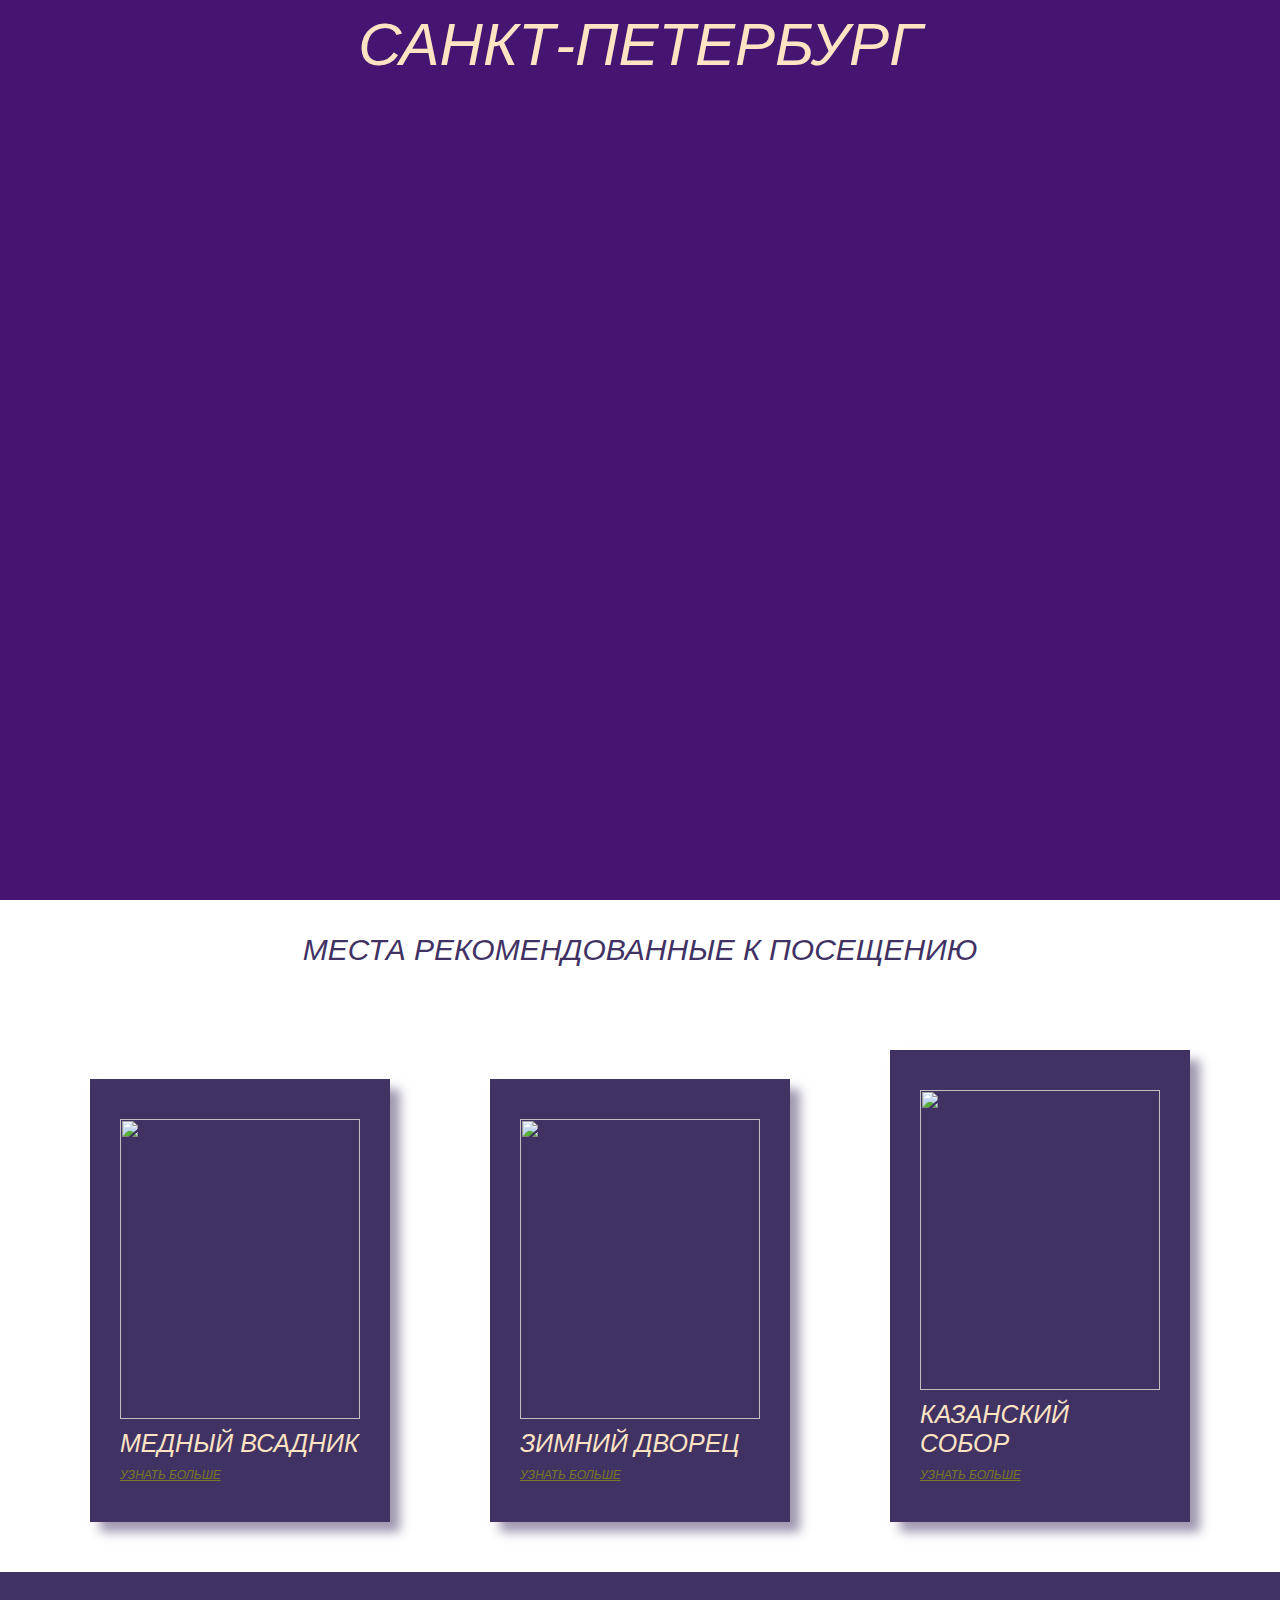
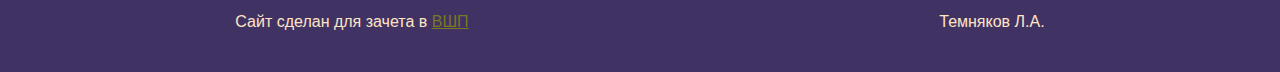
==== index.html @ 588df348 "Add files via upload" ====
<html>
  <!DOCTYPE html>
  <html lang="en">
    <head>
      <meta charset="UTF-8" />
      <title>Сайт на зачет в ВШП</title>
      <link rel="stylesheet" href="style.css" />
      <link rel="icon" href="Logofavicon.png" />
    </head>
    <body>
      <header class="header">
        <div class="overlay">
          <h1>Санкт-петербург</h1>
          <h2></h2>
        </div>
      </header>
      <section class="content">
        <div class="precard">
          <h2 style="color: rgb(65, 50, 100)" class="h2">
            Места рекомендованные к посещению
          </h2>
        </div>
        <div class="Card1">
          <img
            class="card-image"
            src="https://images.unsplash.com/photo-1653123997230-53d933c99fcb?ixlib=rb-4.0.3&ixid=MnwxMjA3fDB8MHxwaG90by1wYWdlfHx8fGVufDB8fHx8&auto=format&fit=crop&w=686&q=80"
            alt="Медный всадник"
          />
          <h3 class="Card-title">Медный всадник</h3>
          <p class="Card-text"><a href="index1.html">узнать больше</a></p>
        </div>
        <div class="Card1">
          <img
            class="card-image"
            src="https://images.unsplash.com/photo-1609368007012-cd61a052e67a?ixlib=rb-4.0.3&ixid=MnwxMjA3fDB8MHxwaG90by1wYWdlfHx8fGVufDB8fHx8&auto=format&fit=crop&w=387&q=80"
            alt="Эрмитаж"
          />
          <h3 class="Card-title">Зимний дворец</h3>
          <p class="Card-text"><a href="index2.html">узнать больше</a></p>
        </div>
        <div class="Card1">
          <img
            class="card-image"
            src="https://images.unsplash.com/photo-1551005756-fd0657e8fbf2?ixlib=rb-4.0.3&ixid=MnwxMjA3fDB8MHxwaG90by1wYWdlfHx8fGVufDB8fHx8&auto=format&fit=crop&w=387&q=80"
            alt="Казанский собор"
          />
          <h3 class="Card-title">Казанский собор</h3>
          <p class="Card-text"><a href="index3.html">узнать больше</a></p>
        </div>
      </section>
      <footer class="footer">
        <h3 class="footer-text">
          Сайт сделан для зачета в
          <a href="https://vshp.online" target="_blank">ВШП</a>
        </h3>
        <h3 class="footer-text">Темняков Л.А.</h3>
      </footer>
    </body>
  </html>
</html>
---- style.css ----
body,
h1,
p,
h2,
h3,
a {
  margin: 0;
  font-size: 100%;
  font-weight: normal;
}
* {
  box-sizing: border-box;
}
body {
  font-family: "Luminari", sans-serif;
}
.header {
  width: 100%;
  height: 100vh;
  background-color: blueviolet;
  background-image: url(https://images.unsplash.com/photo-1556610961-2fecc5927173?ixlib=rb-4.0.3&ixid=MnwxMjA3fDB8MHxwaG90by1wYWdlfHx8fGVufDB8fHx8&auto=format&fit=crop&w=1067&q=80);
  background-size: cover;
  background-position: center;
  display: flex;
}
.header1 {
  width: 100%;
  height: 100vh;
  background-color: blueviolet;
  background-image: url(http://s3.fotokto.ru/photo/full/515/5154034.jpg);
  background-size: cover;
  background-position: center;
  display: flex;
}
.header2 {
  width: 100%;
  height: 100vh;

  background-image: url(https://vse-pro-kur.ru/wp-content/uploads/a/c/a/aca16d69e13326ebef08d12a8ee39098.jpeg);
  background-size: cover;
  background-position: center;
  display: flex;
}
.header3 {
  width: 100%;
  height: 100vh;
  background-image: url(https://vsegda-pomnim.com/uploads/posts/2022-01/1642711993_9-vsegda-pomnim-com-p-kazanskii-sobor-foto-11.jpg);
  background-size: cover;
  background-position: center;
  display: flex;
}
.header-text {
  margin: auto 30px 20px 30px;
  font-size: 25px;
  color: bisque;
}
h1 {
  font-size: 60px;
  color: rgb(255, 228, 196);
  text-transform: uppercase;
  font-style: italic;
  font-weight: 400;
  margin: 10px auto;
}
h2 {
  font-size: 30px;
  color: bisque;
  text-transform: uppercase;
  font-style: italic;
  font-weight: 300;
  margin-bottom: 0ex;
}
.h2 {
  margin: auto;
}
.overlay {
  width: 100%;
  height: 100%;
  background-color: rgba(0, 0, 0, 0.5);
  display: flex;
}
.content {
  font-size: 0;
  width: 1200px;
  margin: 0 auto;
  background-color: white;
}
.precard {
  background-color: white;
  height: 100px;
  display: flex;
}
.card1 {
  width: 300px;
  background-color: rgb(65, 50, 100);
  padding: 40px 30px;
  box-shadow: 10px 10px 10px rgba(65, 50, 100, 0.5);
  display: inline-block;
  margin: 50px;
}
.Card-title {
  font-size: 25px;
  color: rgb(255, 228, 196);
  text-transform: uppercase;
  font-style: italic;
  font-weight: 400;
  margin-top: 10px;
  margin-bottom: 10px;
}
.card-text {
  font-size: 12px;
  color: bisque;
  text-transform: uppercase;
  font-style: italic;
  font-weight: 400;
}
.card-image {
  width: 100%;
  height: 300px;
}
.footer {
  background-color: rgb(65, 50, 100);
  height: 100px;
  display: flex;
}
.footer-text {
  margin: auto;
  color: rgb(255, 228, 196);
}
/*  Цвета ссылок */
a:link {
  color: #797922;
}
a:visited {
  color: #ef7d55;
}
a:hover {
  color: #7289b2;
  border-bottom: 0.07em solid;
}
a:active {
  color: #2789da;
  border-bottom: 1px dashed;
}
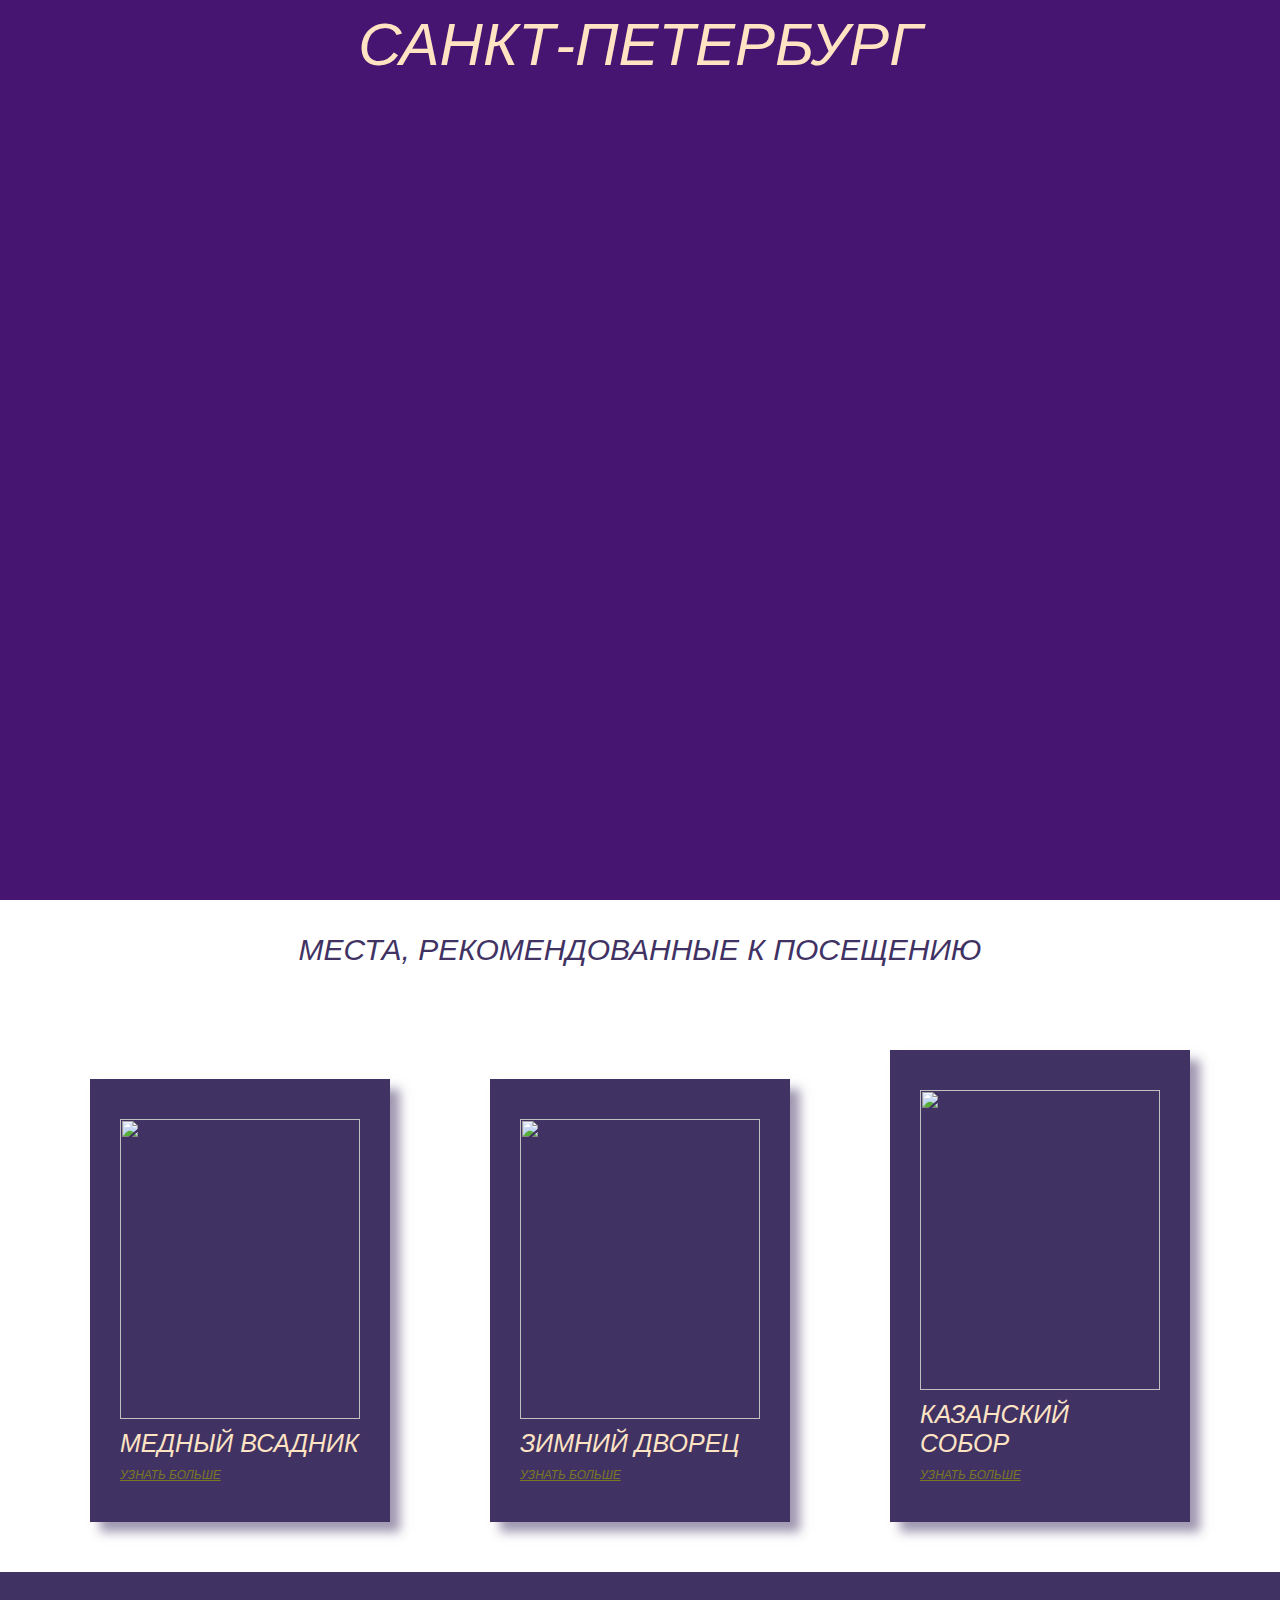
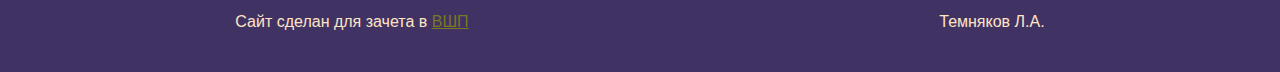
==== commit f460ea94: "Update index.html" ====
--- a/index.html
+++ b/index.html
@@ -17,7 +17,7 @@
       <section class="content">
         <div class="precard">
           <h2 style="color: rgb(65, 50, 100)" class="h2">
-            Места рекомендованные к посещению
+            Места, рекомендованные к посещению
           </h2>
         </div>
         <div class="Card1">
